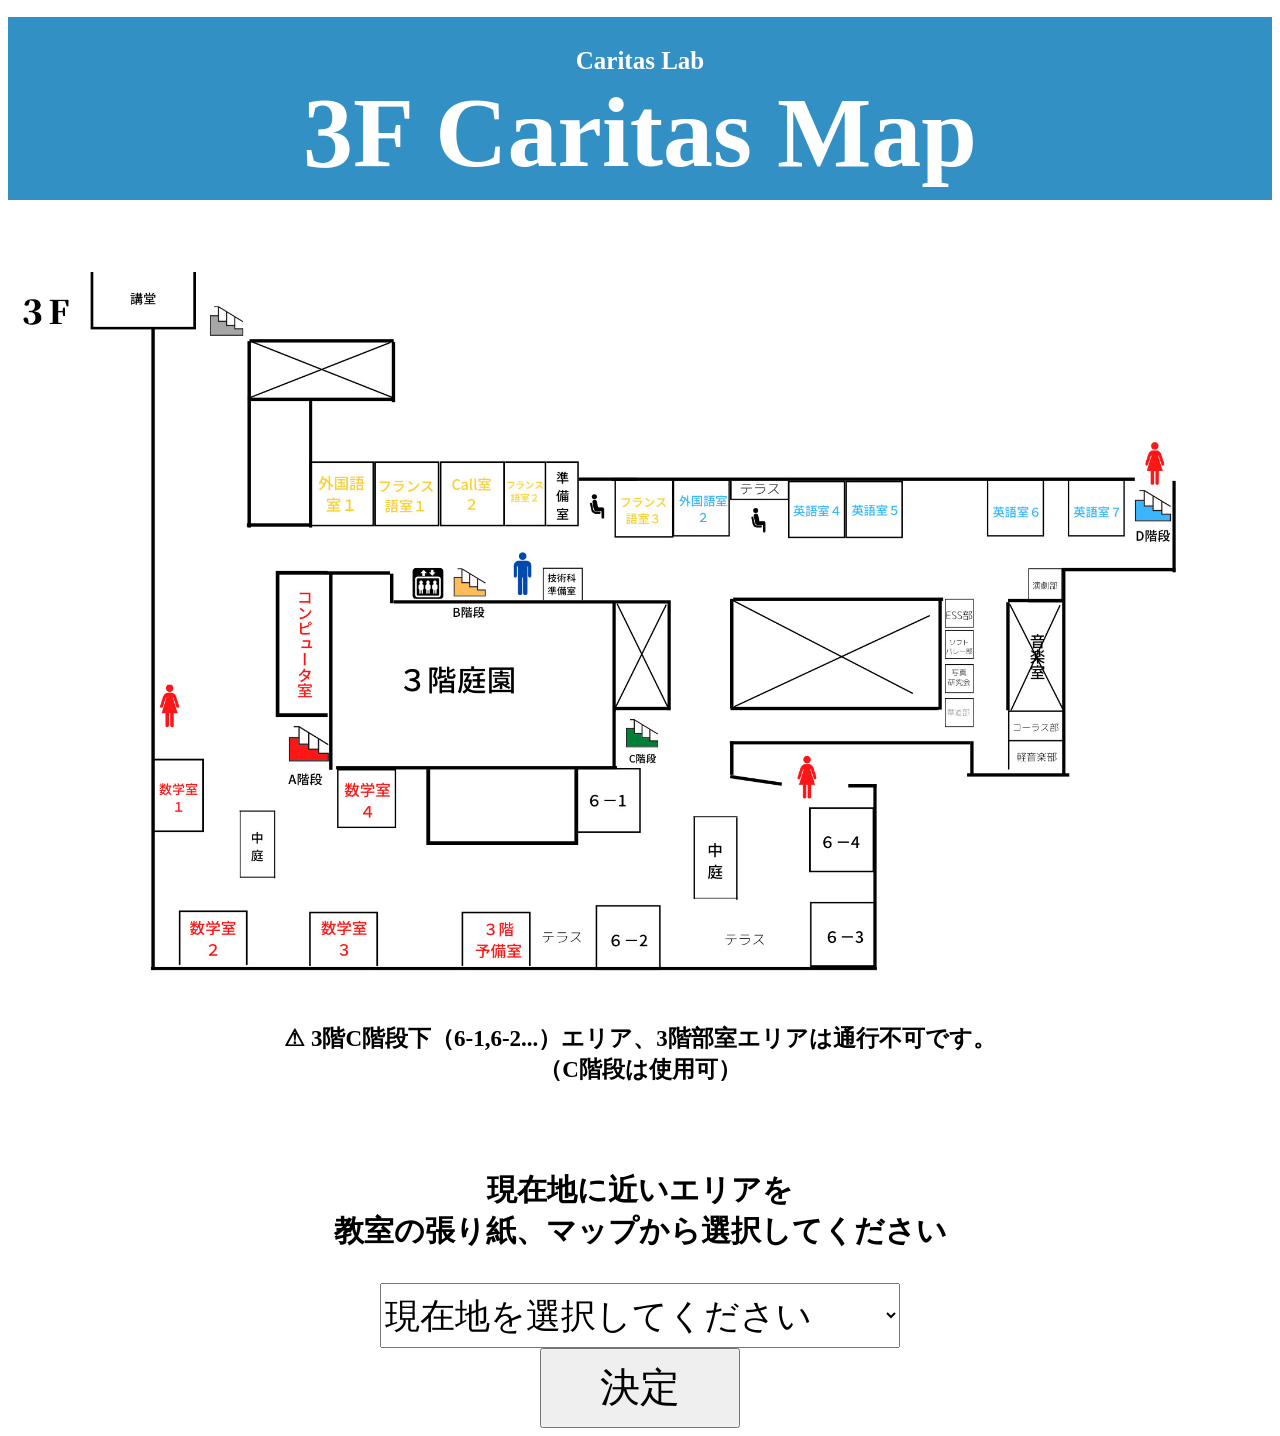
==== index.html @ aedea27f "Add files via upload" ====
<!DOCTYPE html>
<html>

<head>
<title>Caritas map</title>
<meta charset="UTF-8">
<link rel="stylesheet" href="style.css">
</head>

<body>
<h1>Caritas Lab<br><span>3F Caritas Map</span></h1>


<br><br><br><br>
<img src="3F.jpg" style="width:100%;">
<br><br>

<h2>⚠︎ 3階C階段下（6-1,6-2...）エリア、3階部室エリアは通行不可です。<br>（C階段は使用可）</h2>

<br><br>

<div class="select">
    <form name="frmMain">

<p>現在地に近いエリアを<br>教室の張り紙、マップから選択してください</p>

    <select name="sct1" id="style1" >
        <option value="" hidden>現在地を選択してください</option>
        <option value="1">A階段エリア（赤）</option>
        <option value="2">B階段エリア（黄色）</option>
        <option value="3">C階段エリア（緑）</option>
        <option value="4">D階段エリア（水色）</option>
       <!-- <option value="5">その他</option> -->
    </select>
    </form>

<input type="button" name="btnSubmit"
value="決定" onclick="mySubmit();" id="in">

</div>



</form>

<script>

function mySubmit(){
    var val1 = document.frmMain.sct1.value;
    var myURL;



    switch(val1){

    case "1":
    myURL = "3-A.html"
    break;


    case "2":
    myURL = "3-B.html"
    break;


    case "3":
    myURL = "3-C.html"
    break;


    case "4":
    myURL = "3-D.html"
    break;
/*
    case "":
    myURL = "3-reigai.html"
    break;
*/


    }
    
    location.href = myURL;
    return 0;
    }


</script>


</body>
</html>
---- style.css ----
h1{
    text-align:center;
    font-size:25px;
    color:rgb(255, 255, 255);
    margin-bottom: 0;
    padding: 30px 4% 10px;
    background-color:rgb(51, 144, 197);
    
}

h2{
    text-align:center;
    font-size:23px;
}




    

h1 span{
    font-size:100px
    
    
}


p{
    text-align: center;
    font-size:30px;
    font-weight:bold;
   
}


.select{
    text-align:center;
    font-size:50px;
}

#style1{
    width:520px;
    height:65px;
    font-size:35px;

}

#style2{
    width:520px;
    height:65px;
    font-size:35px;

}

#in{
    width:200px;
    height:80px;
    font-size:40px;

}
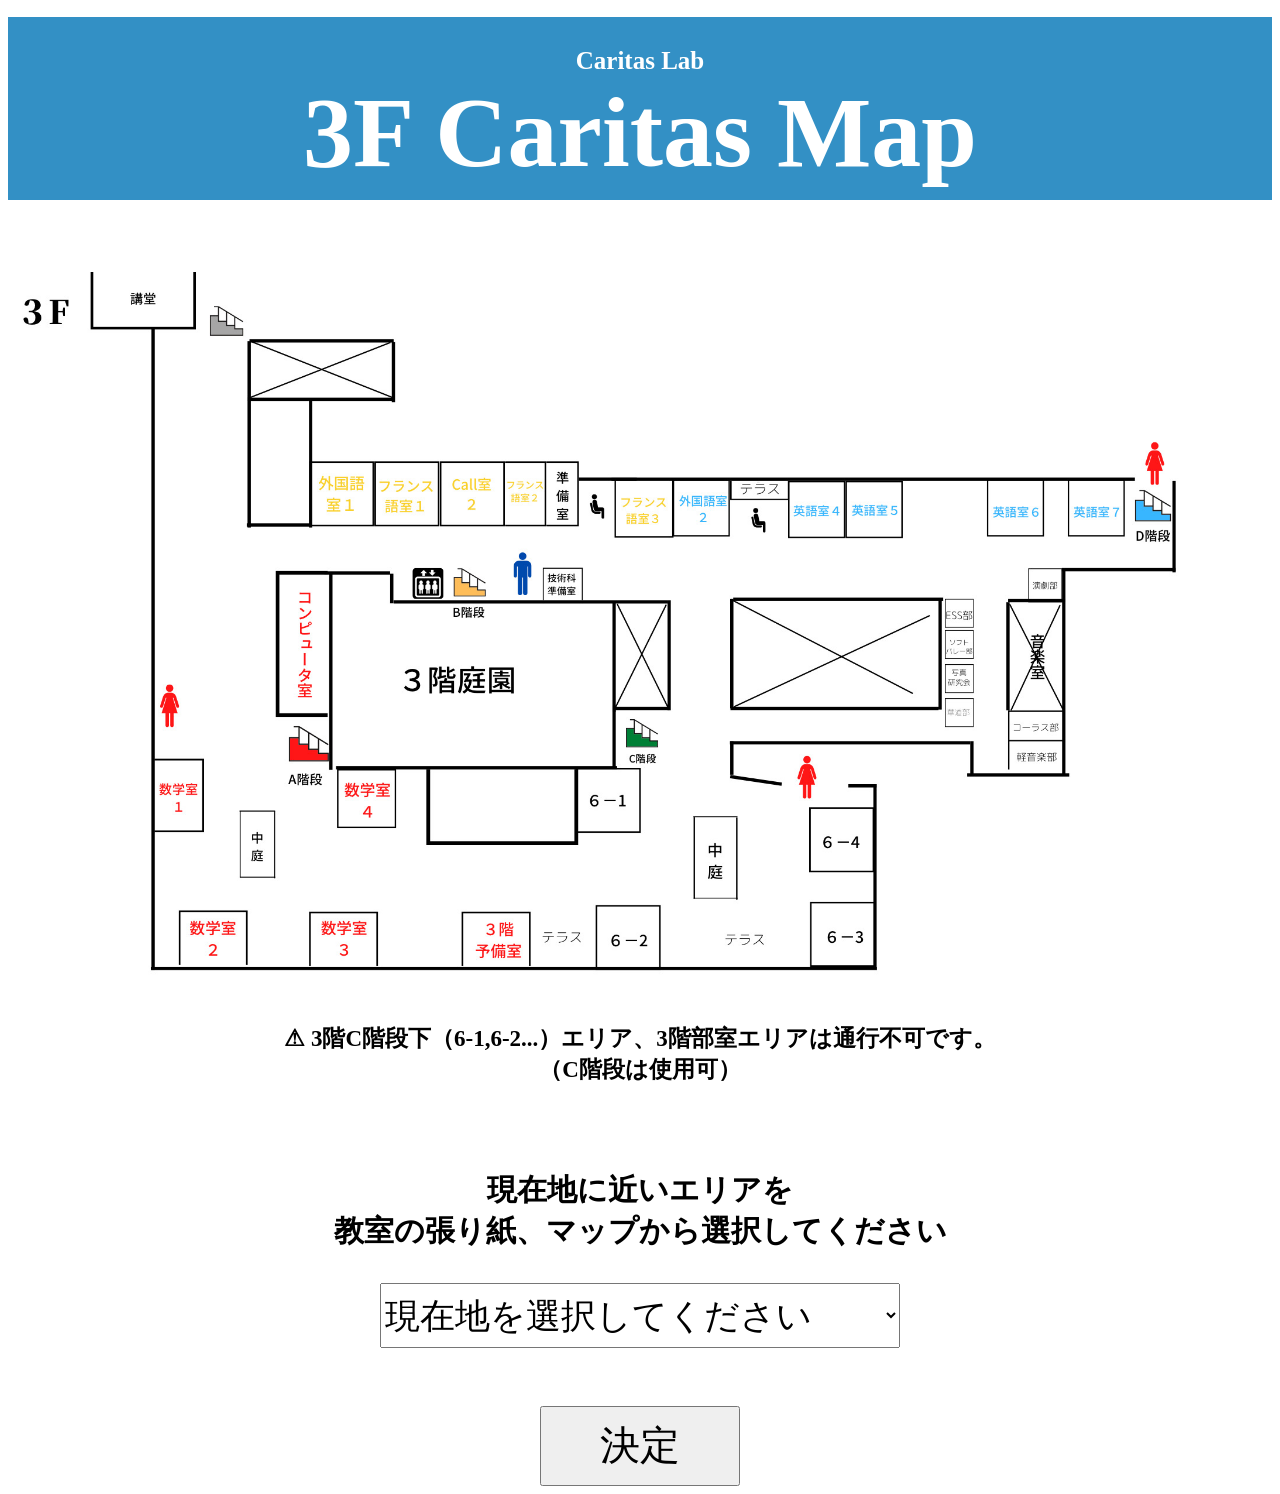
==== commit 9af70413: "Add files via upload" ====
--- a/index.html
+++ b/index.html
@@ -33,6 +33,7 @@
        <!-- <option value="5">その他</option> -->
     </select>
     </form>
+    <br>
 
 <input type="button" name="btnSubmit"
 value="決定" onclick="mySubmit();" id="in">
